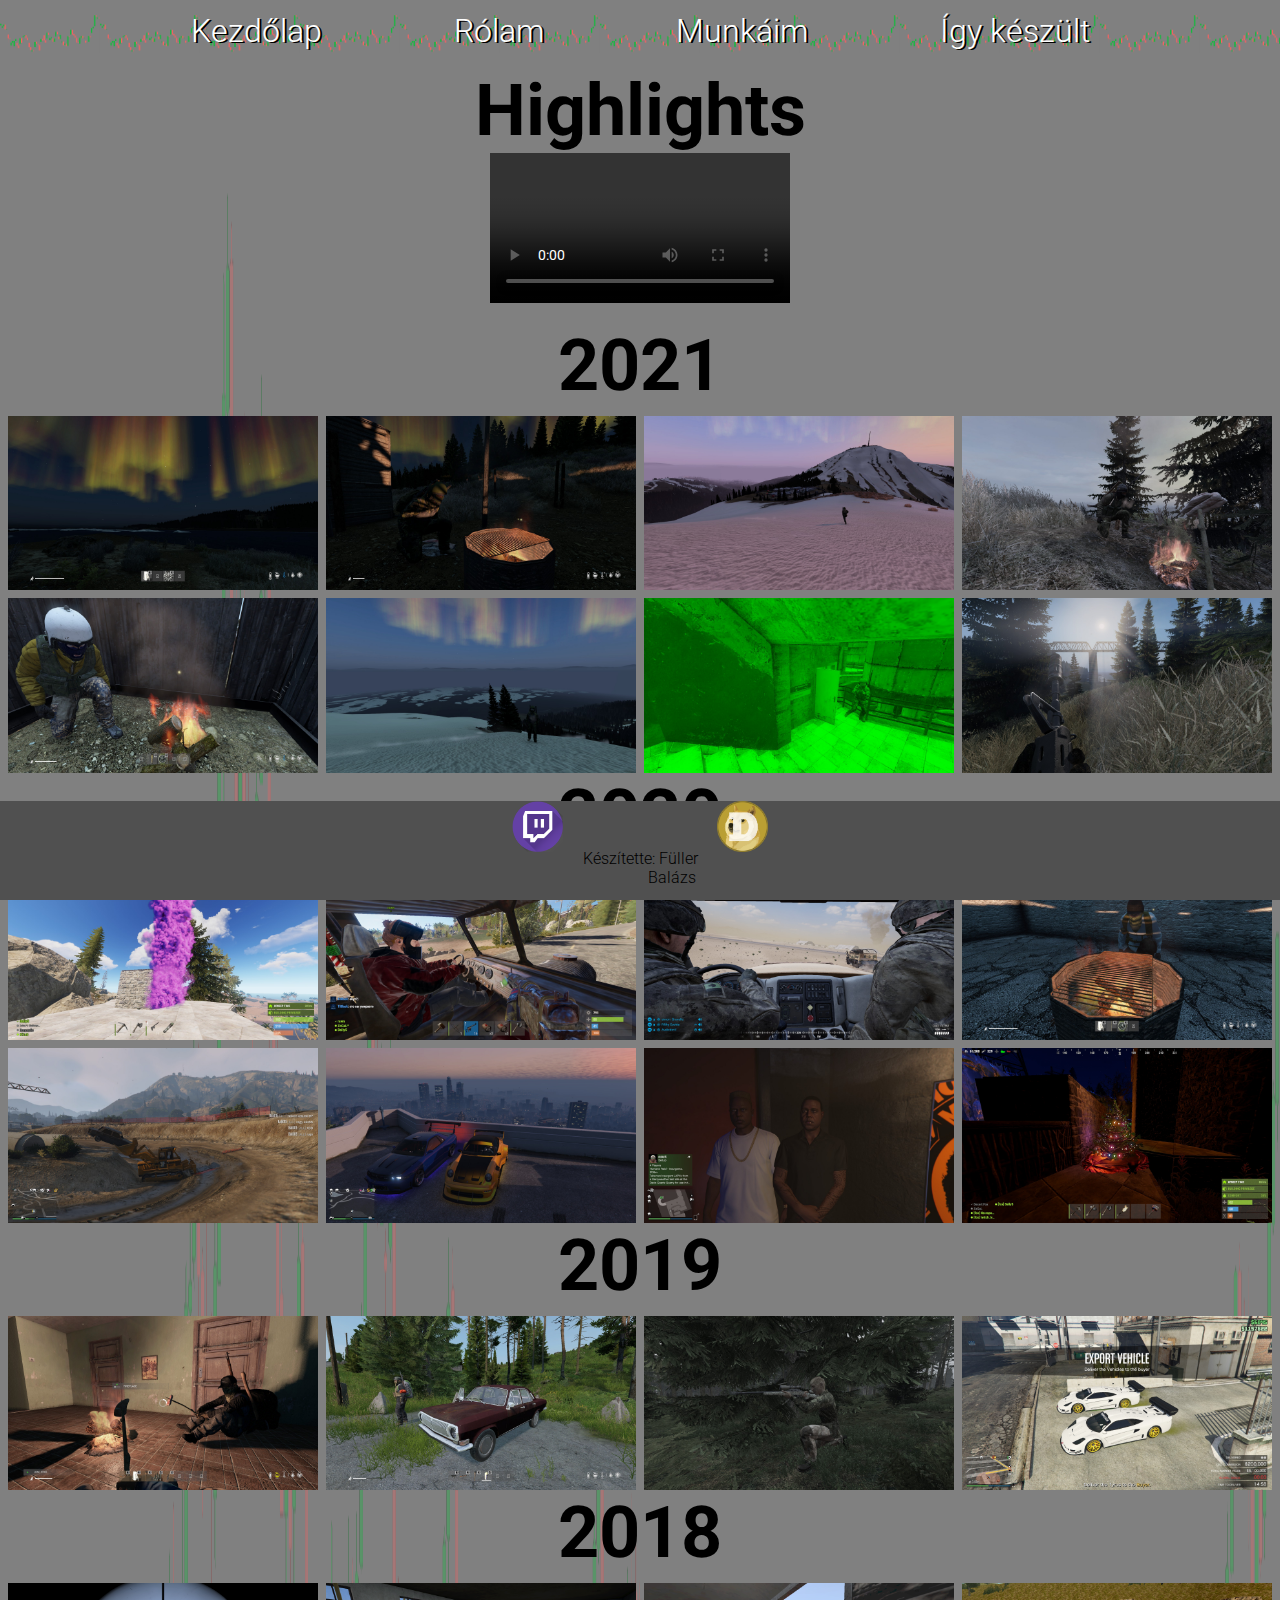
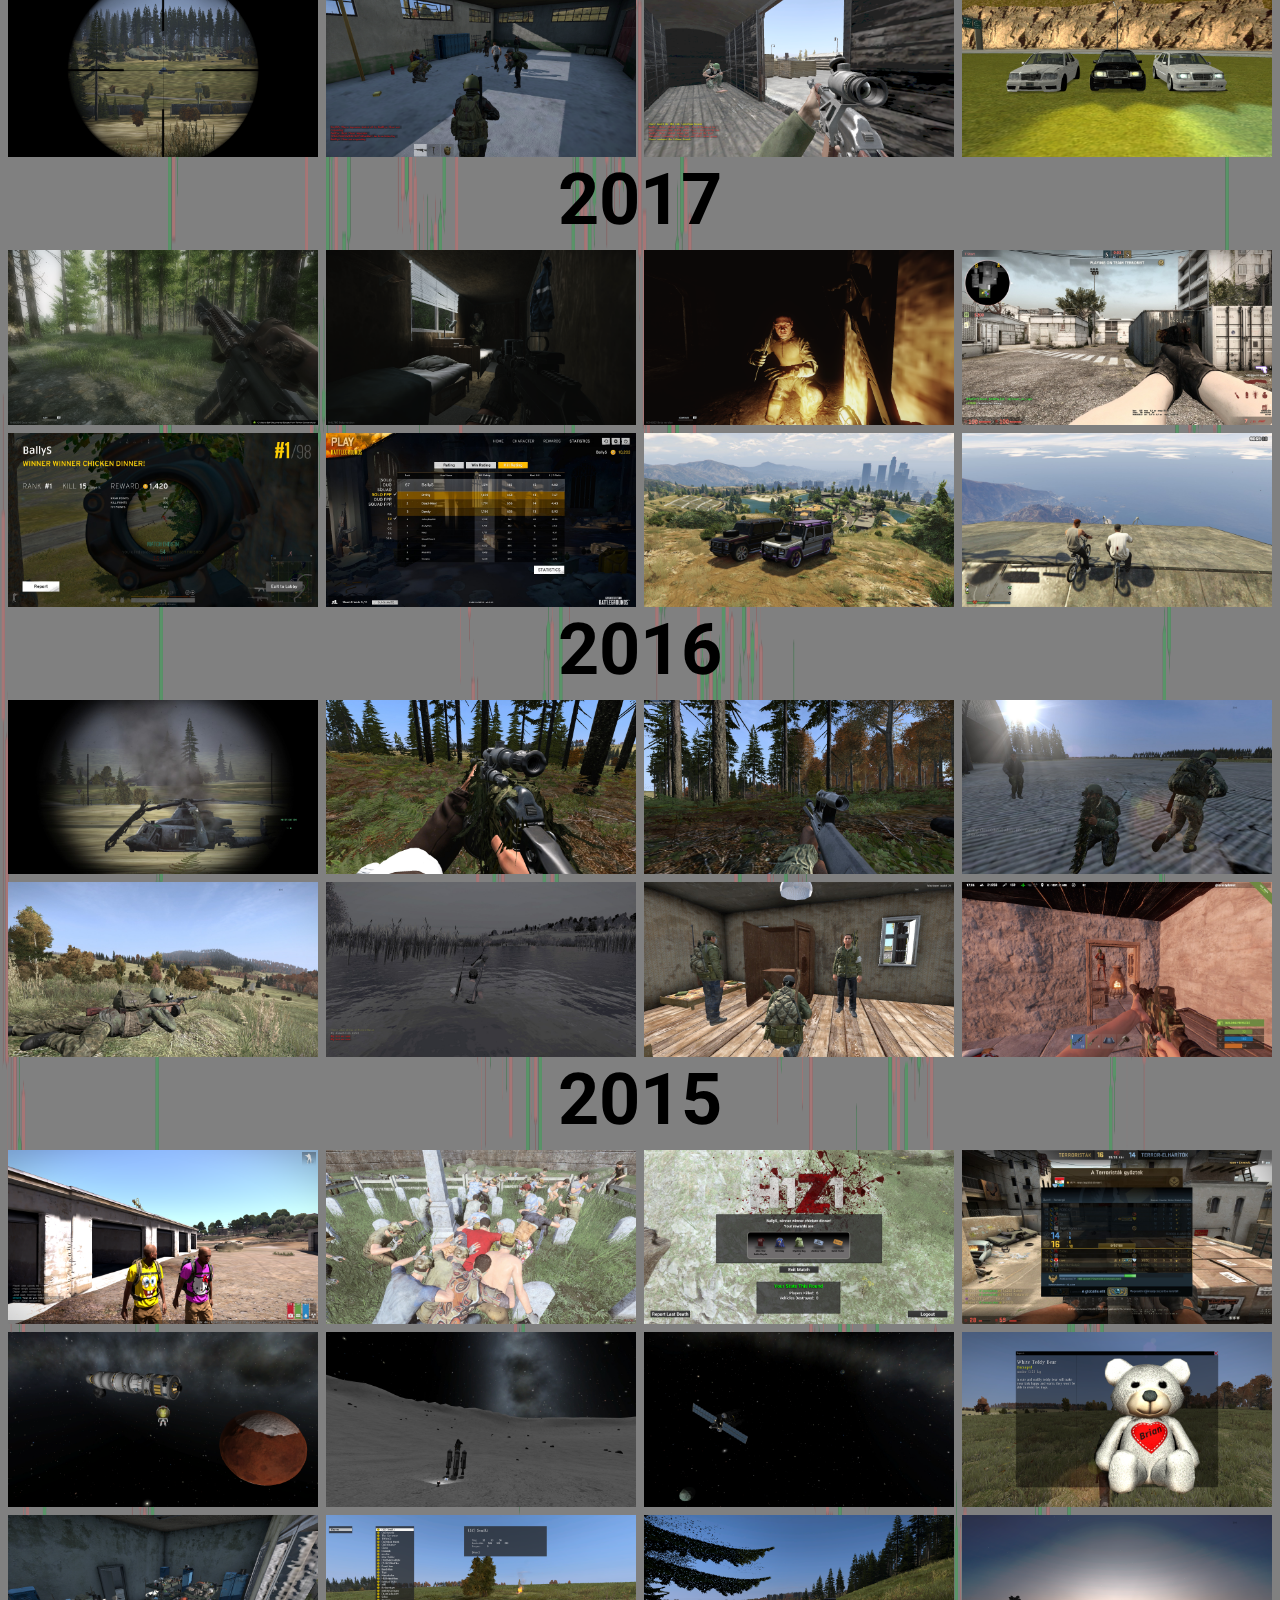
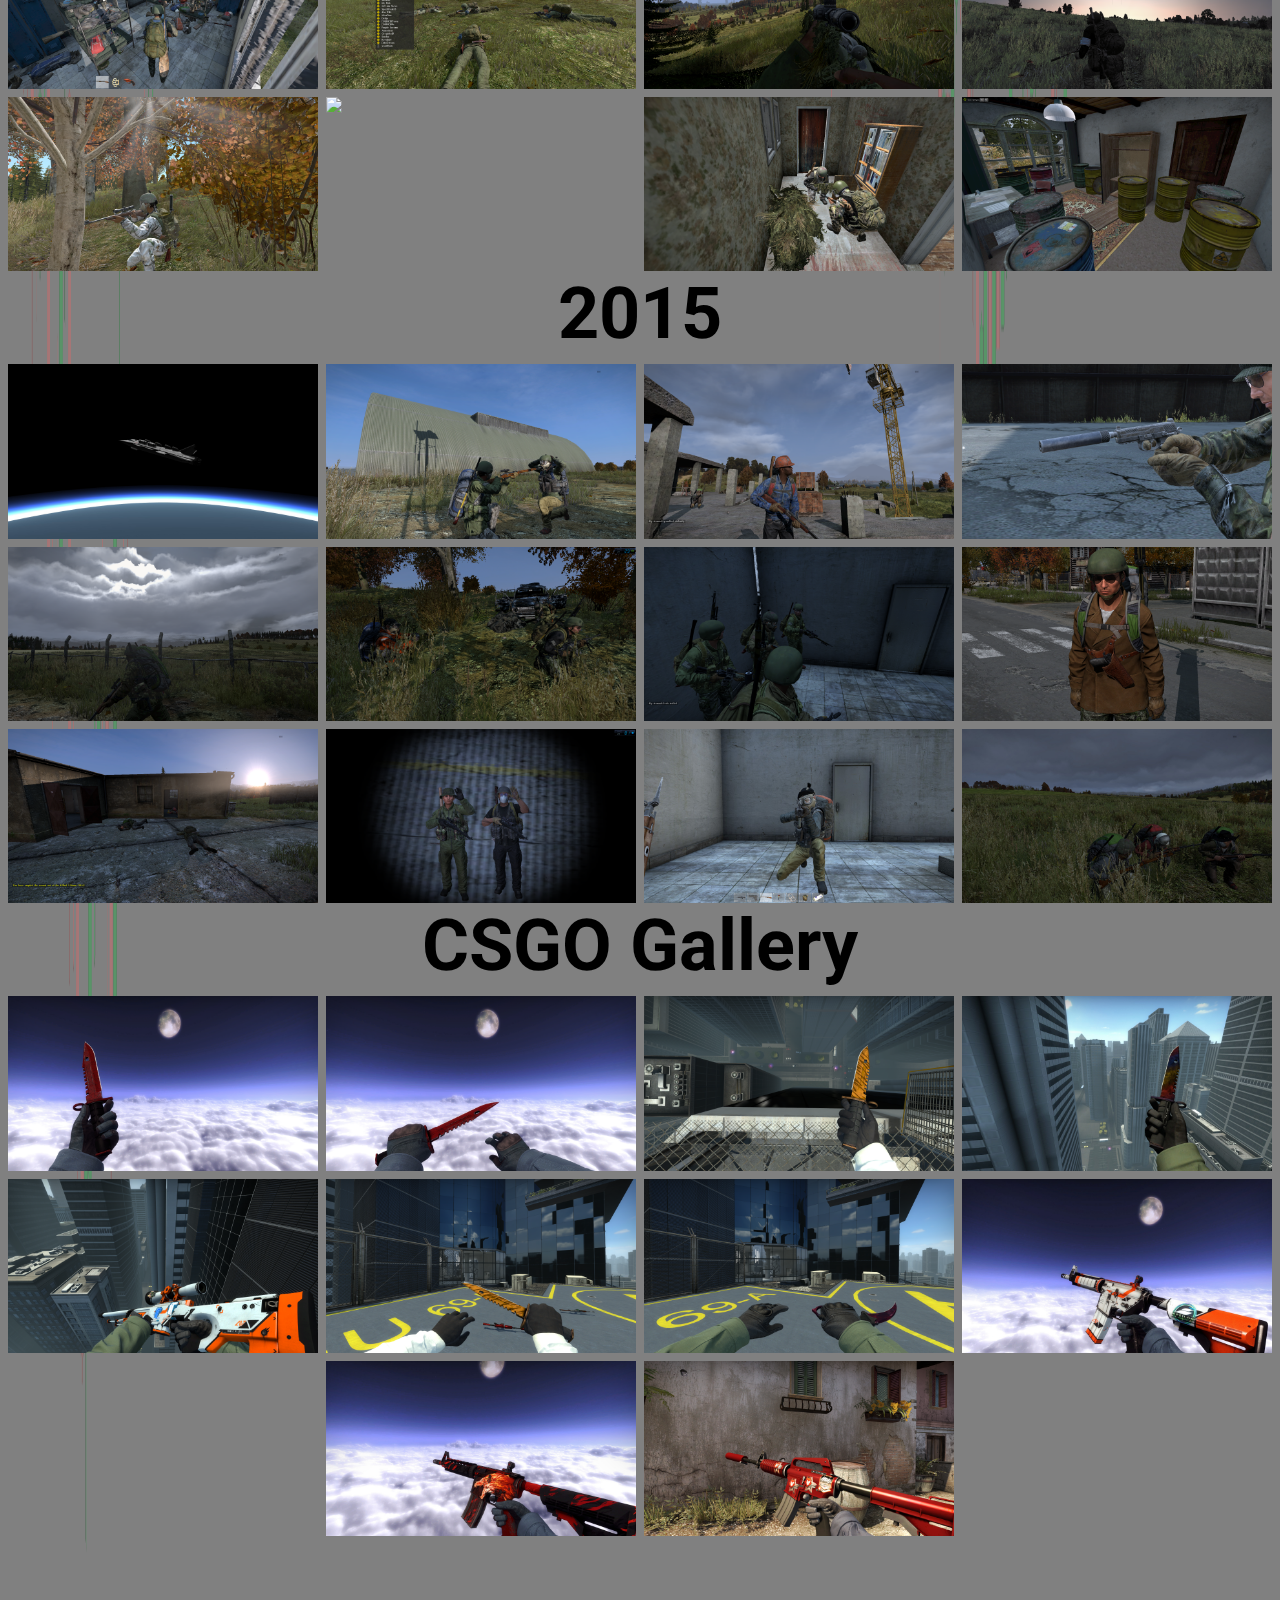
==== munkaim.html @ faf9d4d5 "Add files via upload" ====
<!DOCTYPE html>
<html>
<head>
	<title>Füller Balázs - PORTFOLIO</title>
	<meta charset="utf-8">
	<meta name="viewport" content="width=device-width, initial-scale-1">
	<link rel="stylesheet" type="text/css" href="css/main.css">
	<link href="https://fonts.googleapis.com/css2?family=Roboto:wght@300;400;700&display=swap" rel="stylesheet">
</head>
<body>

	<header>
		<div class="header_lent">
			<a href="index.html"><span>Kezdőlap</span></a>
			<a href="rolam.html"><span>Rólam</span></a>
			<a href="munkaim.html"><span>Munkáim</span></a>
			<a href="keszult.html"><span>Így készült</span></a>
		</div>

<!-- 			<video controls>
  			<source src="css/kepek/1.mp4" type="video/mp4">
			</video> -->

	</header>


	<main>
		<h1 class="evszam" >Highlights</h1>
			<video style="display:block; margin: 0 auto; max-height: 500px" controls>
  			<source src="css/kepek/gallery/highlight.mp4" type="video/mp4">
			</video>

		<h1 class="evszam" style="margin-top: 20px">2021</h1>
	<div class="row">
		<div class="column">
			<img src="css/kepek/gallery/2021/1.jpg">
			<img src="css/kepek/gallery/2021/2.jpg">
		</div>
		<div class="column">
			<img src="css/kepek/gallery/2021/3.jpg">
			<img src="css/kepek/gallery/2021/4.jpg">
		</div>
		<div class="column">
			<img src="css/kepek/gallery/2021/5.jpg">
			<img src="css/kepek/gallery/2021/6.jpg">
		</div>
		<div class="column">
			<img src="css/kepek/gallery/2021/7.jpg">
			<img src="css/kepek/gallery/2021/8.jpg">
		</div>
	</div>
		<h1 class="evszam" ">2020</h1>
	<div class="row">
		<div class="column">
			<img src="css/kepek/gallery/2020/1.jpg">
			<img src="css/kepek/gallery/2020/5.jpg">		</div>
		<div class="column">
			<img src="css/kepek/gallery/2020/2.jpg">
			<img src="css/kepek/gallery/2020/6.jpg">
		</div>
		<div class="column">
			<img src="css/kepek/gallery/2020/3.jpg">
			<img src="css/kepek/gallery/2020/7.jpg">
		</div>
		<div class="column">
			<img src="css/kepek/gallery/2020/4.jpg">
			<img src="css/kepek/gallery/2020/8.jpg">
		</div>
	</div>
		<h1 class="evszam" ">2019</h1>

	<div class="row">
		<div class="column">
			<img src="css/kepek/gallery/2019/1.jpg">
			</div>
		<div class="column">
			<img src="css/kepek/gallery/2019/2.jpg">
			
		</div>
		<div class="column">
			<img src="css/kepek/gallery/2019/3.jpg">
			
		</div>
		<div class="column">
			<img src="css/kepek/gallery/2019/4.jpg">
		</div>
	</div>

		<h1 class="evszam" ">2018</h1>
	<div class="row">
		<div class="column">
			<img src="css/kepek/gallery/2018/1.png">
		</div>
		<div class="column">
			<img src="css/kepek/gallery/2018/2.png">
		</div>
		<div class="column">
			<img src="css/kepek/gallery/2018/3.png">
		</div>
		<div class="column">
			<img src="css/kepek/gallery/2018/4.png">
		</div>
	</div>

	<h1 class="evszam" ">2017</h1>
	<div class="row">
		<div class="column">
			<img src="css/kepek/gallery/2017/1.png">
			<img src="css/kepek/gallery/2017/5.jpg">		</div>
		<div class="column">
			<img src="css/kepek/gallery/2017/2.png">
			<img src="css/kepek/gallery/2017/6.jpg">
		</div>
		<div class="column">
			<img src="css/kepek/gallery/2017/3.png">
			<img src="css/kepek/gallery/2017/7.jpg">
		</div>
		<div class="column">
			<img src="css/kepek/gallery/2017/4.jpg">
			<img src="css/kepek/gallery/2017/8.jpg">
		</div>
	</div>
	<h1 class="evszam" ">2016</h1>
	<div class="row">
		<div class="column">
			<img src="css/kepek/gallery/2016/1.jpg">
			<img src="css/kepek/gallery/2016/5.jpg">		</div>
		<div class="column">
			<img src="css/kepek/gallery/2016/2.jpg">
			<img src="css/kepek/gallery/2016/6.jpg">
		</div>
		<div class="column">
			<img src="css/kepek/gallery/2016/3.jpg">
			<img src="css/kepek/gallery/2016/7.jpg">
		</div>
		<div class="column">
			<img src="css/kepek/gallery/2016/4.jpg">
			<img src="css/kepek/gallery/2016/8.jpg">
		</div>
	</div>

	<h1 class="evszam" ">2015</h1>
	<div class="row">
		<div class="column">
			<img src="css/kepek/gallery/2015/1.png">
			<img src="css/kepek/gallery/2015/5.png">
			<img src="css/kepek/gallery/2015/9.png">
			<img src="css/kepek/gallery/2015/13.png">		</div>
		<div class="column">
			<img src="css/kepek/gallery/2015/2.png">
			<img src="css/kepek/gallery/2015/6.jpg">
			<img src="css/kepek/gallery/2015/10.png">
			<img src="css/kepek/gallery/2015/14.png">
		</div>
		<div class="column">
			<img src="css/kepek/gallery/2015/3.png">
			<img src="css/kepek/gallery/2015/7.jpg">
			<img src="css/kepek/gallery/2015/11.png">
			<img src="css/kepek/gallery/2015/15.png">
		</div>
		<div class="column">
			<img src="css/kepek/gallery/2015/4.jpg">
			<img src="css/kepek/gallery/2015/8.png">
			<img src="css/kepek/gallery/2015/12.png">
			<img src="css/kepek/gallery/2015/16.png">
		</div>
	</div>

	<h1 class="evszam" ">2015</h1>
	<div class="row">
		<div class="column">
			<img src="css/kepek/gallery/2014/1.jpg">
			<img src="css/kepek/gallery/2014/5.png">
			<img src="css/kepek/gallery/2014/9.png">		</div>
		<div class="column">
			<img src="css/kepek/gallery/2014/2.png">
			<img src="css/kepek/gallery/2014/6.png">
			<img src="css/kepek/gallery/2014/10.png">
		</div>
		<div class="column">
			<img src="css/kepek/gallery/2014/3.png">
			<img src="css/kepek/gallery/2014/7.png">
			<img src="css/kepek/gallery/2014/11.jpg">
		</div>
		<div class="column">
			<img src="css/kepek/gallery/2014/4.png">
			<img src="css/kepek/gallery/2014/8.png">
			<img src="css/kepek/gallery/2014/12.jpg">
		</div>
	</div>
	<h1 class="evszam" ">CSGO Gallery</h1>
	<div class="row">
		<div class="column">
			<img src="css/kepek/gallery/csgo/1.png">
			<img src="css/kepek/gallery/csgo/5.png">
					</div>
		<div class="column">
			<img src="css/kepek/gallery/csgo/2.png">
			<img src="css/kepek/gallery/csgo/6.png">
			<img src="css/kepek/gallery/csgo/9.jpg">
		</div>
		<div class="column">
			<img src="css/kepek/gallery/csgo/3.png">
			<img src="css/kepek/gallery/csgo/7.png">
			<img style="margin-bottom: 200px" src="css/kepek/gallery/csgo/10.png">
		</div>
		<div class="column">
			<img src="css/kepek/gallery/csgo/4.jpg">
			<img src="css/kepek/gallery/csgo/8.jpg">
		</div>
	</div>

	</main>

	<footer>
		<a href="https://www.twitch.tv/ballyss">
			<img src="css/kepek/twitch1.png" width="4%" alt="TTV/BallySs" style="float: left;margin-left: 40%" >
		</a>
		<img  src="css/kepek/doge.png" width="4%" alt="Dark Mode Switch" onclick="myFunction()" style="float: right;margin-right: 40%">
		<p>Készítette: Füller Balázs</p>
	</footer>
<script>
function myFunction() {
   var element = document.body;
   element.classList.toggle("dark-mode");
}
</script>

</body>
</html>
---- css/main.css ----
body{
	font-size: 16px;
	font-family: 'Roboto', sans-serif;
	font-weight: 300;

}

*, *::before, *::after{
	box-sizing: border-box;
	margin: 0;
	padding: 0;

}
img{
	max-width: 100%;
}
#myVideo {
  position: fixed;
  top:8vh;
  bottom: 0;
  width: 100%;
  min-height: 100%;
}
.rolam{
	text-align: left;
	padding-top: 20px;
	margin-left: 25%;
}
p{
	margin-top: 10px;
	margin-left: 5%;
}

/*--layout--*/
	body{
		
		background: url("kepek/bigback1.png");
		background-repeat: no-repeat;
		background-size: 100% 100%; 
		background-color: grey;
		/*background-image: url("kepek/cake.jpg");*/

		display: grid;
		grid-template-areas:

			"fejlec"
			"kontent"
			"lablec"
		;
		grid-template-rows: max-content 1fr max-content;
		min-height: 100vh;

	}
	header{
		/*background-color: red;*/
		grid-area: fejlec;
		background: url("kepek/chart1.png");
		background-size: 100px,100px;  
		



	}
		main{
		/*background-color: blue;*/
		grid-area: kontent;
		position: relative;
	}
		footer{
		
		background-color:rgb(80,80,80);
		grid-area: lablec;
		padding-bottom: 1%;
		text-align: center;
		position: fixed;
		bottom: 0;
		clear: both;
	}
/*--layout_end--*/

/*--általános--*/
	a{
		font-size:32px;
		text-decoration: none;
		color: white;
		margin: 0 5%;
		text-shadow: 2px 1px black;

	}
	a:hover{
		color: rgb(201,158,79);
	}

	.header_lent{
		
	}
	.dark-mode{
		background-color: black;
		color:white;
	}
/*--általános_end--*/

/*--azonos_header--*/
	header{
			line-height: 2rem;
			font-size: .95rem;
			text-align: center;
			margin-top: 15px;
			margin-bottom: 15px;


	}
/*--azonos_header_end--*/
.udvozollek{
	position: fixed;
	top: 50%;
  	background: rgba(0, 0, 0, 0.5);
  	color: #f1f1f1;
  	width: 40%;
  	left: 30%;

}
.tablo{
	text-align: right;
	display: block;
  	max-height: 300px;
  	width: auto;
  	border-radius: 50%;
  	float: right;
  	margin-right: 10%;

}
/*--gallery_felepites--*/
.row{
	display: flex;
	flex-wrap: wrap;
	padding: 0 4px;
}
.column{
	 flex: 25%;
	 max-width: 25%;
	 padding: 0 4px;
}
.column img {
  	margin-top: 8px;
  	vertical-align: middle;
  	width: 100%;
}

@media screen and (max-width: 1100px) {
  .column {
    -ms-flex: 50%;
    flex: 50%;
    max-width: 50%;
  }
}
@media screen and (max-width: 600px) {
  .column {
    -ms-flex: 100%;
    flex: 100%;
    max-width: 100%;
  }
}
img {
    transition:transform 0.25s ease;
}

.column img:hover {
    -webkit-transform:scale(1.75); /* or some other value */
    transform:scale(1.75);
}

/*--gallery_felepites_end--*/
.keszult{
	text-align: center;
	margin-bottom: 10px;
	padding-right: 15%;
	padding-left: 15%;
	margin-left: 0;
	margin-right: 0;
}


.evszam{
	text-align: center;
	font-size: 72px;
}
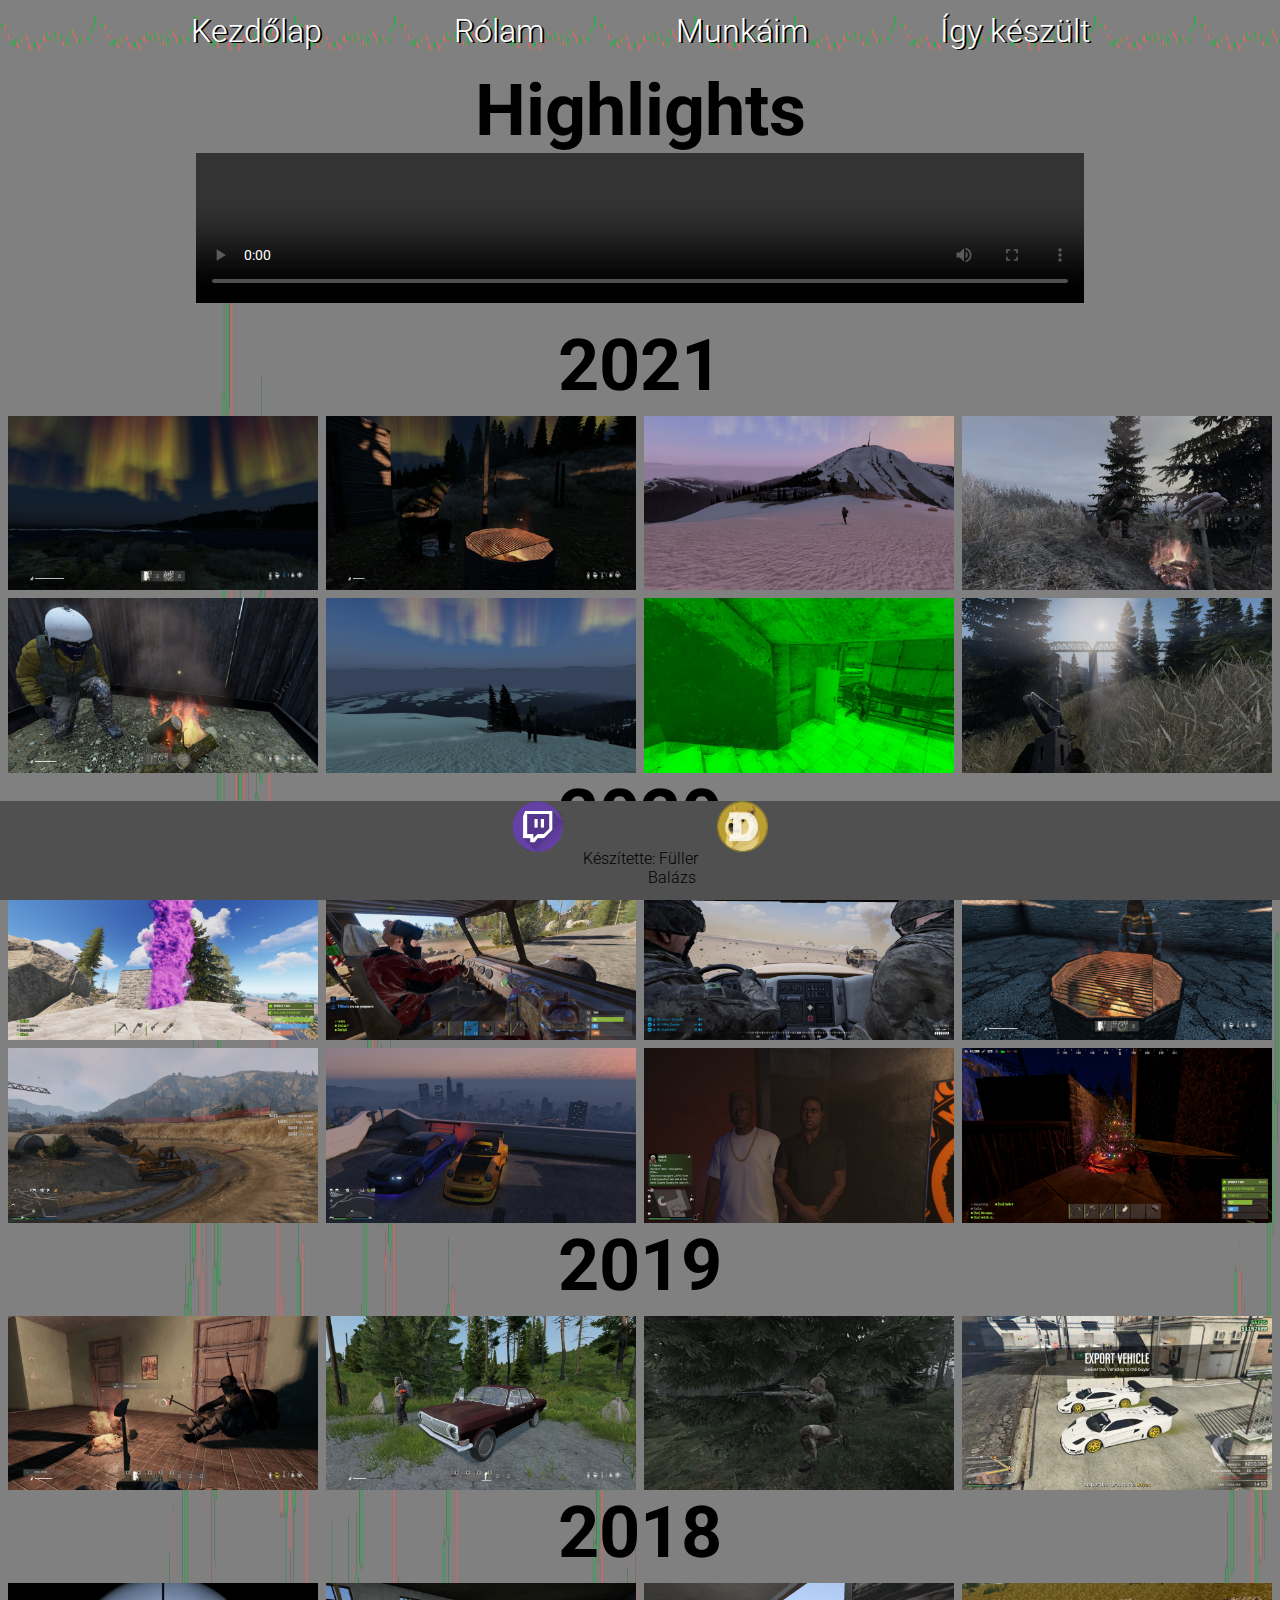
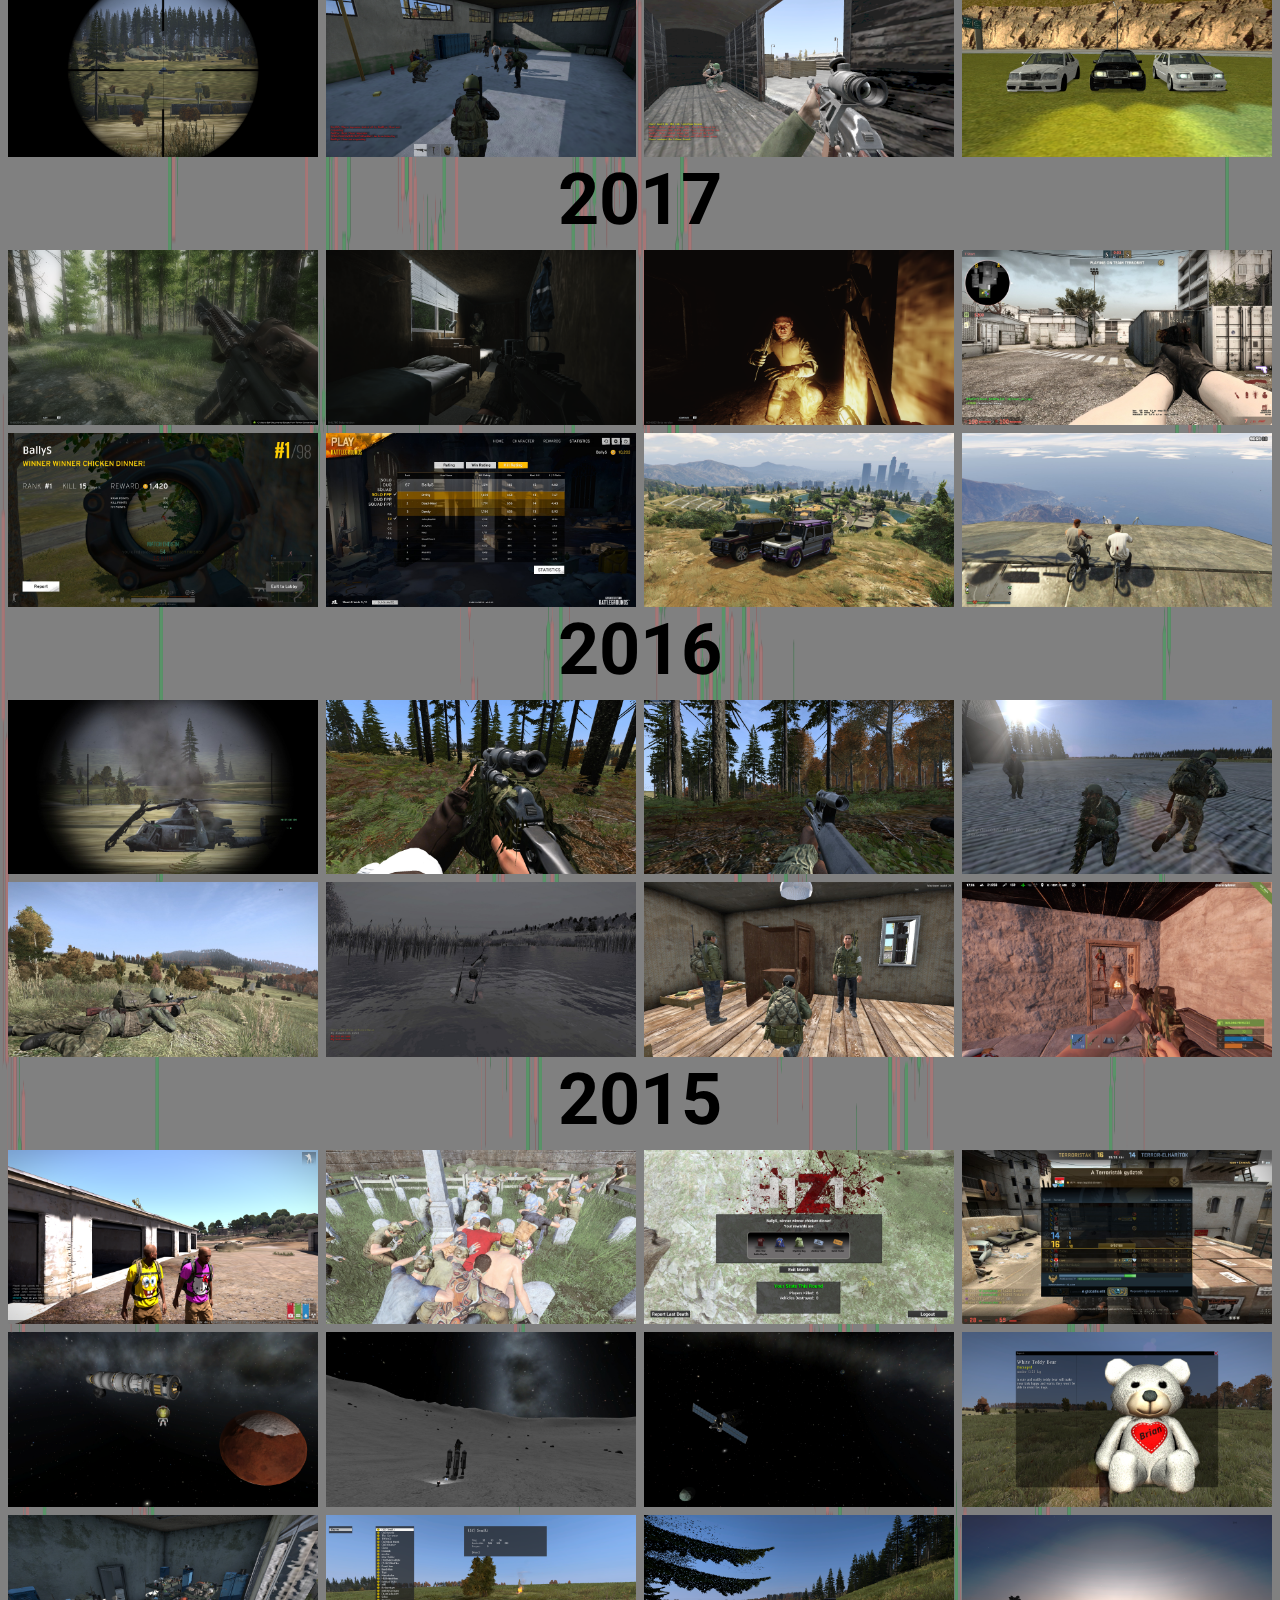
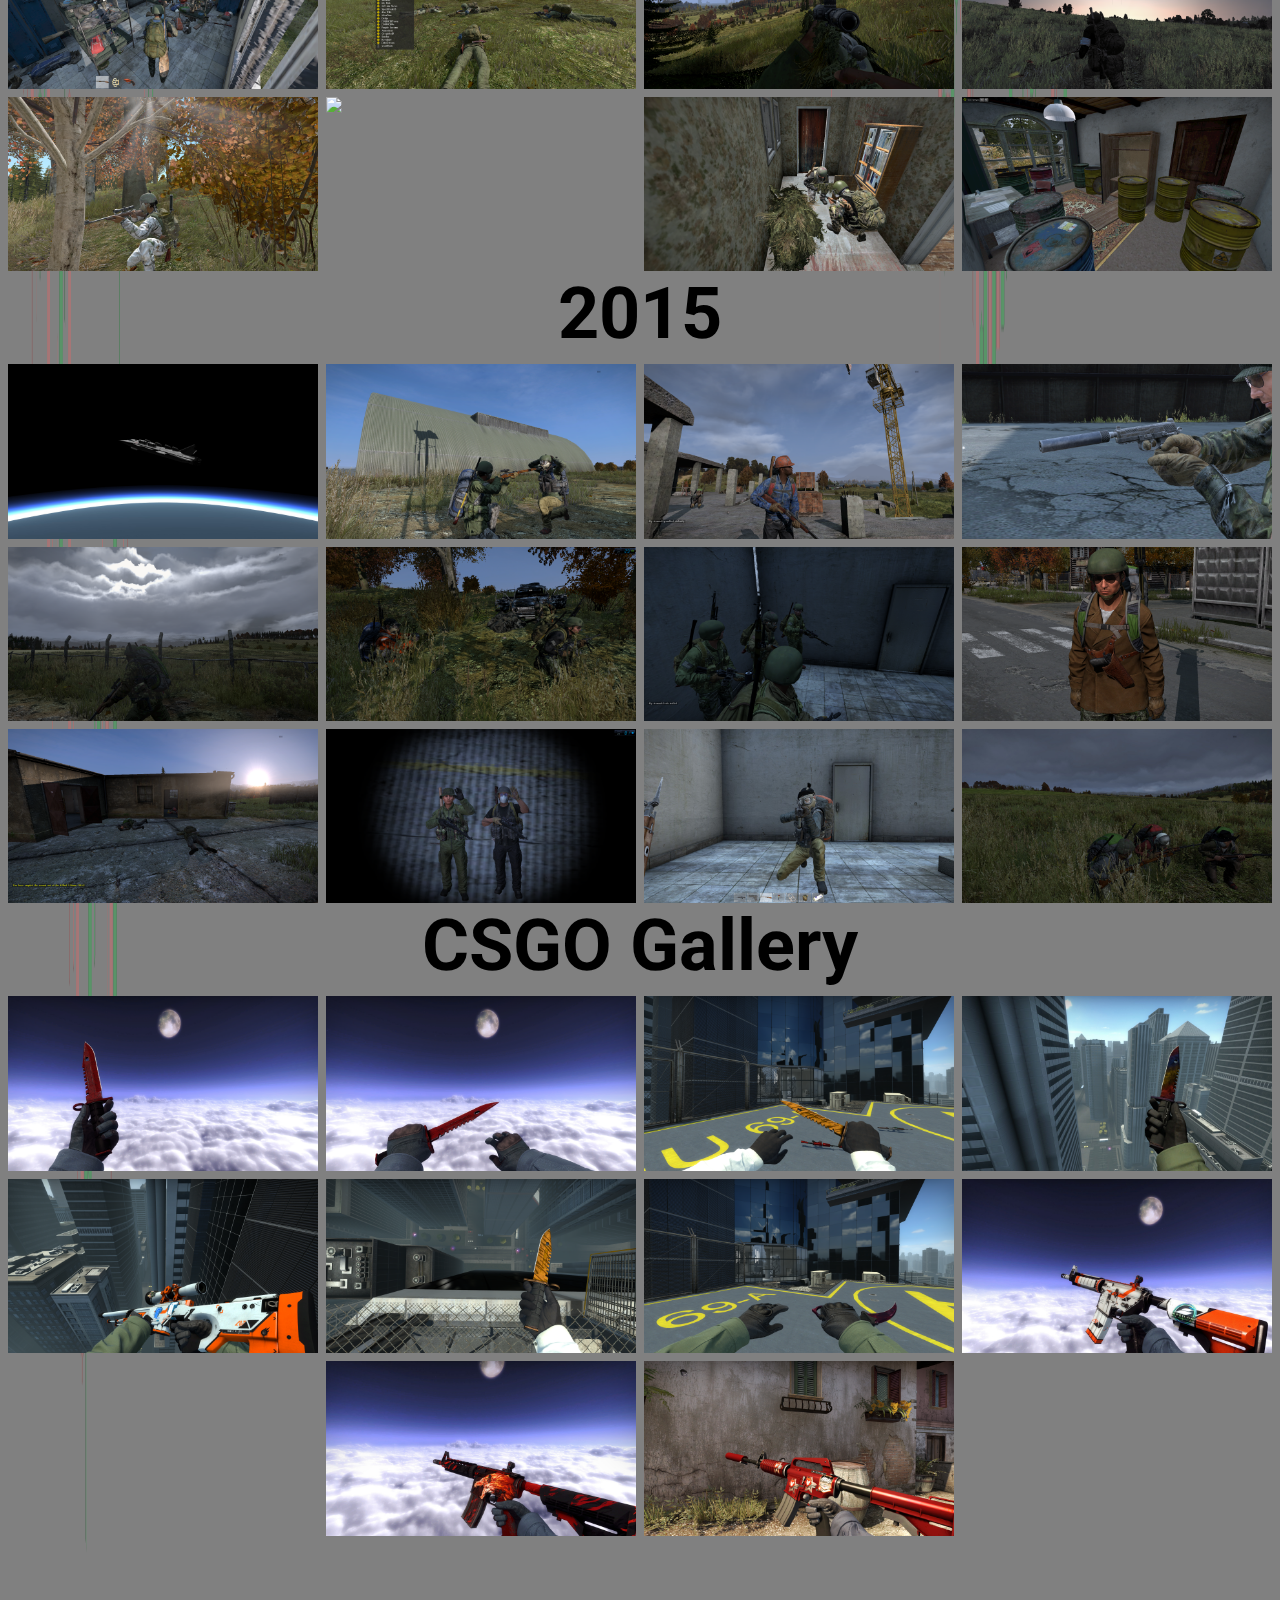
==== commit d07bdfac: "Update munkaim.html" ====
--- a/munkaim.html
+++ b/munkaim.html
@@ -26,7 +26,7 @@
 
 	<main>
 		<h1 class="evszam" >Highlights</h1>
-			<video style="display:block; margin: 0 auto; max-height: 500px" controls>
+			<video style="display:block; margin: 0 auto; max-height: 500px;width: 100%;max-width: 888px" controls>
   			<source src="css/kepek/gallery/highlight.mp4" type="video/mp4">
 			</video>
 
@@ -196,11 +196,11 @@
 					</div>
 		<div class="column">
 			<img src="css/kepek/gallery/csgo/2.png">
+			<img src="css/kepek/gallery/csgo/3.png">
+			<img src="css/kepek/gallery/csgo/9.jpg">
+		</div>
+		<div class="column">
 			<img src="css/kepek/gallery/csgo/6.png">
-			<img src="css/kepek/gallery/csgo/9.jpg">
-		</div>
-		<div class="column">
-			<img src="css/kepek/gallery/csgo/3.png">
 			<img src="css/kepek/gallery/csgo/7.png">
 			<img style="margin-bottom: 200px" src="css/kepek/gallery/csgo/10.png">
 		</div>
